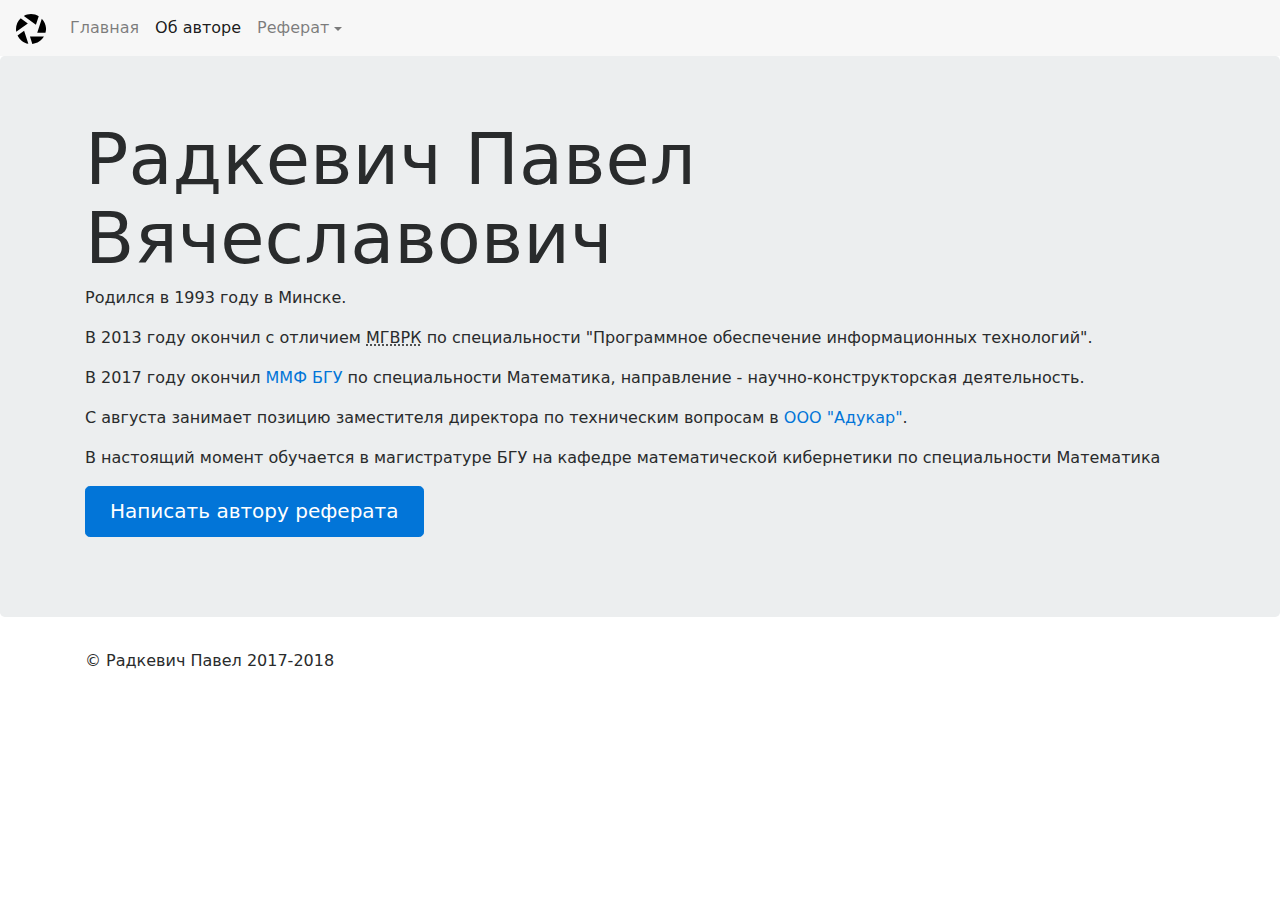
==== author.html @ f81d6643 "referat CA" ====
<!DOCTYPE html>
<html lang="en">
  <head>
    <meta charset="utf-8">
    <meta name="viewport" content="width=device-width, initial-scale=1, shrink-to-fit=no">
    <meta name="description" content="">
    <meta name="author" content="">
    <link rel="icon" href="favicon.ico">

    <title>Об авторе</title>

    <!-- Bootstrap core CSS -->
    <link href="css/bootstrap.min.css" rel="stylesheet">

    <!-- Custom styles for this template -->
    <link href="jumbotron.css" rel="stylesheet">
  </head>

  <body>

    <nav class="navbar navbar-toggleable-md navbar-light bg-faded">
      <button class="navbar-toggler navbar-toggler-right" type="button" data-toggle="collapse" data-target="#navbarsExampleDefault" aria-controls="navbarsExampleDefault" aria-expanded="false" aria-label="Toggle navigation">
        <span class="navbar-toggler-icon"></span>
      </button>
      <a class="navbar-brand" href="#"><img src="svg_icons/aperture.svg" style="height: 30px;"></a>

      <div class="collapse navbar-collapse" id="navbarsExampleDefault">
        <ul class="navbar-nav mr-auto">
          <li class="nav-item">
            <a class="nav-link" href="index.html">Главная <span class="sr-only"></span></a>
          </li>
          <li class="nav-item active">
            <a class="nav-link" href="author.html">Об авторе</a>
          </li>
          <li class="nav-item dropdown">
            <a class="nav-link dropdown-toggle" href="#" id="dropdown01" data-toggle="dropdown" aria-haspopup="true" aria-expanded="false">Реферат</a>
            <div class="dropdown-menu" aria-labelledby="dropdown01">
              <a class="dropdown-item" href="files/referat.pdf" target="_blank">Скачать в PDF</a>
              <a class="dropdown-item" href="files/referat.docx" target="_blank">Скачать в DOCX</a>
              <a class="dropdown-item" href="presentation.html">Презентация</a>
            </div>
          </li>
        </ul>
      </div>
    </nav>

    <!-- Main jumbotron for a primary marketing message or call to action -->
    <div class="jumbotron">
      <div class="container">
        <h1 class="display-3">Радкевич Павел Вячеславович</h1>
        <p>Родился в 1993 году в Минске.</p>
		<p>В 2013 году окончил с отличием <abbr title="Минский государственный высший радиотехнический колледж">МГВРК</abbr> по специальности "Программное обеспечение информационных технологий".</p>
		<p>В 2017 году окончил <a href="http://mmf.bsu.by" target="_blank">ММФ БГУ</a> по специальности Математика, направление - научно-конструкторская деятельность.</p>
		<p>С августа занимает позицию заместителя директора по техническим вопросам в <a href="https://adukar.by" target="_blank">ООО "Адукар"</a>.</p>
		<p>В настоящий момент обучается в магистратуре БГУ на кафедре математической кибернетики по специальности Математика</p>
        <p><a class="btn btn-primary btn-lg" href="mailto:z4p@tut.by" role="button">Написать автору реферата</a></p>
      </div>
    </div>

    <div class="container" id="content__main">
      <!-- Example row of columns -->
	  

      <footer>
        <p>&copy; Радкевич Павел 2017-2018</p>
      </footer>
    </div> <!-- /container -->


    <!-- Bootstrap core JavaScript
    ================================================== -->
    <!-- Placed at the end of the document so the pages load faster -->
    <script src="js/jquery.min.js"></script>
    <script src="js/bootstrap.min.js"></script>
	
	<script>
	$('#btnScrollDown').click(function(){
		$('html, body').animate({
            scrollTop: $("#content__main").offset().top
        }, 700);
	});
	</script>
  </body>
</html>
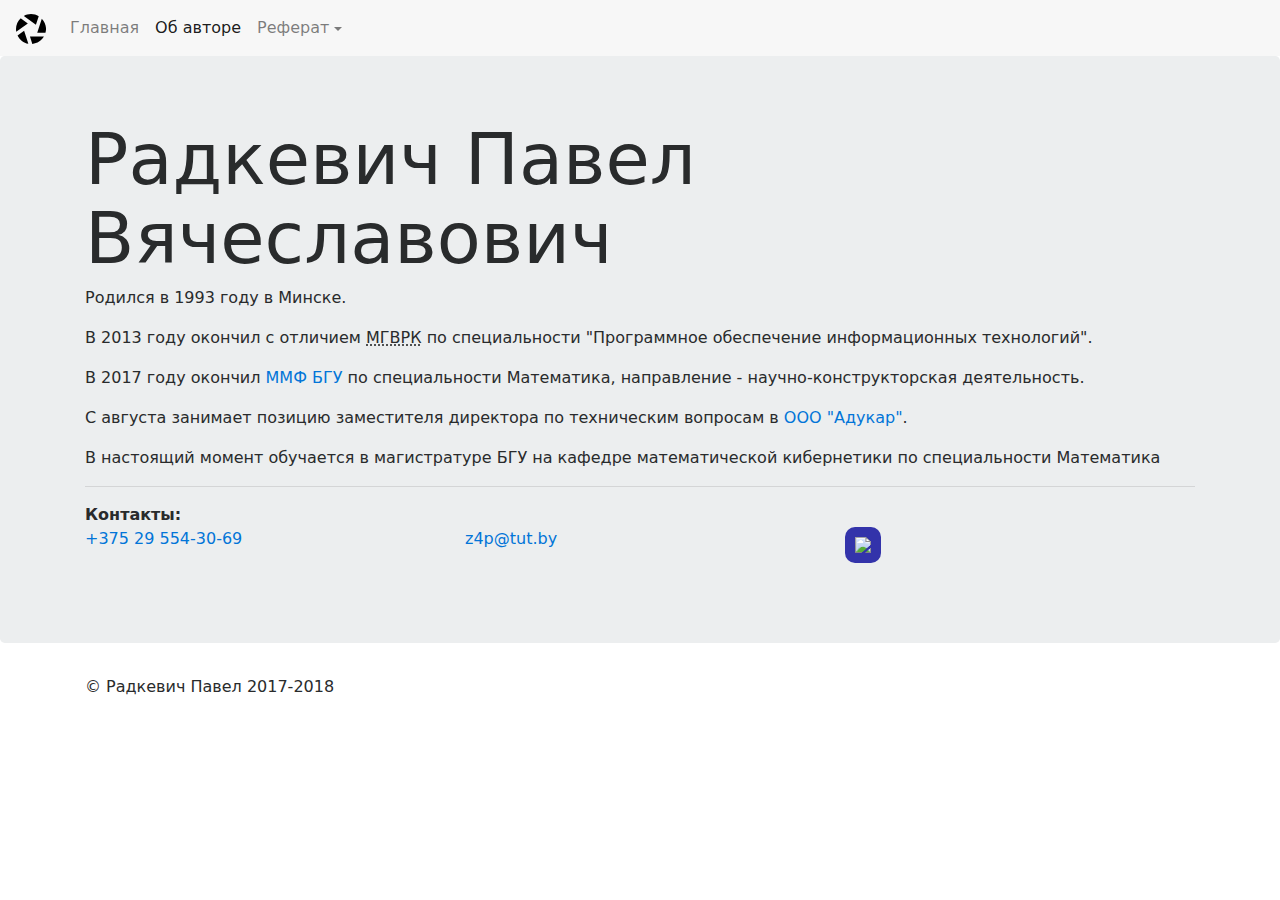
==== commit 0f1bf69b: "fixes" ====
--- a/author.html
+++ b/author.html
@@ -54,7 +54,19 @@
 		<p>В 2017 году окончил <a href="http://mmf.bsu.by" target="_blank">ММФ БГУ</a> по специальности Математика, направление - научно-конструкторская деятельность.</p>
 		<p>С августа занимает позицию заместителя директора по техническим вопросам в <a href="https://adukar.by" target="_blank">ООО "Адукар"</a>.</p>
 		<p>В настоящий момент обучается в магистратуре БГУ на кафедре математической кибернетики по специальности Математика</p>
-        <p><a class="btn btn-primary btn-lg" href="mailto:z4p@tut.by" role="button">Написать автору реферата</a></p>
+		<hr>
+		<b>Контакты:</b>
+		<div class="row">
+			<div class="col-md-4">
+				<p><a href="callto:+375295543069">+375 29 554-30-69</p>
+			</div>
+			<div class="col-md-4">
+				<p><a href="mailto:z4p@tut.by">z4p@tut.by</p>
+			</div>
+			<div class="col-md-4">
+				<p><a href="https://vk.com/iamz4p" target="_blank"><img src="https://vk.com/images/svg_icons/ic_head_logo.svg" style="background-color: #33a; padding: 10px; border-radius: 10px; width: 40px;"></a></p>
+			</div>
+		</div>
       </div>
     </div>
 
@@ -63,6 +75,7 @@
 	  
 
       <footer>
+	    
         <p>&copy; Радкевич Павел 2017-2018</p>
       </footer>
     </div> <!-- /container -->
